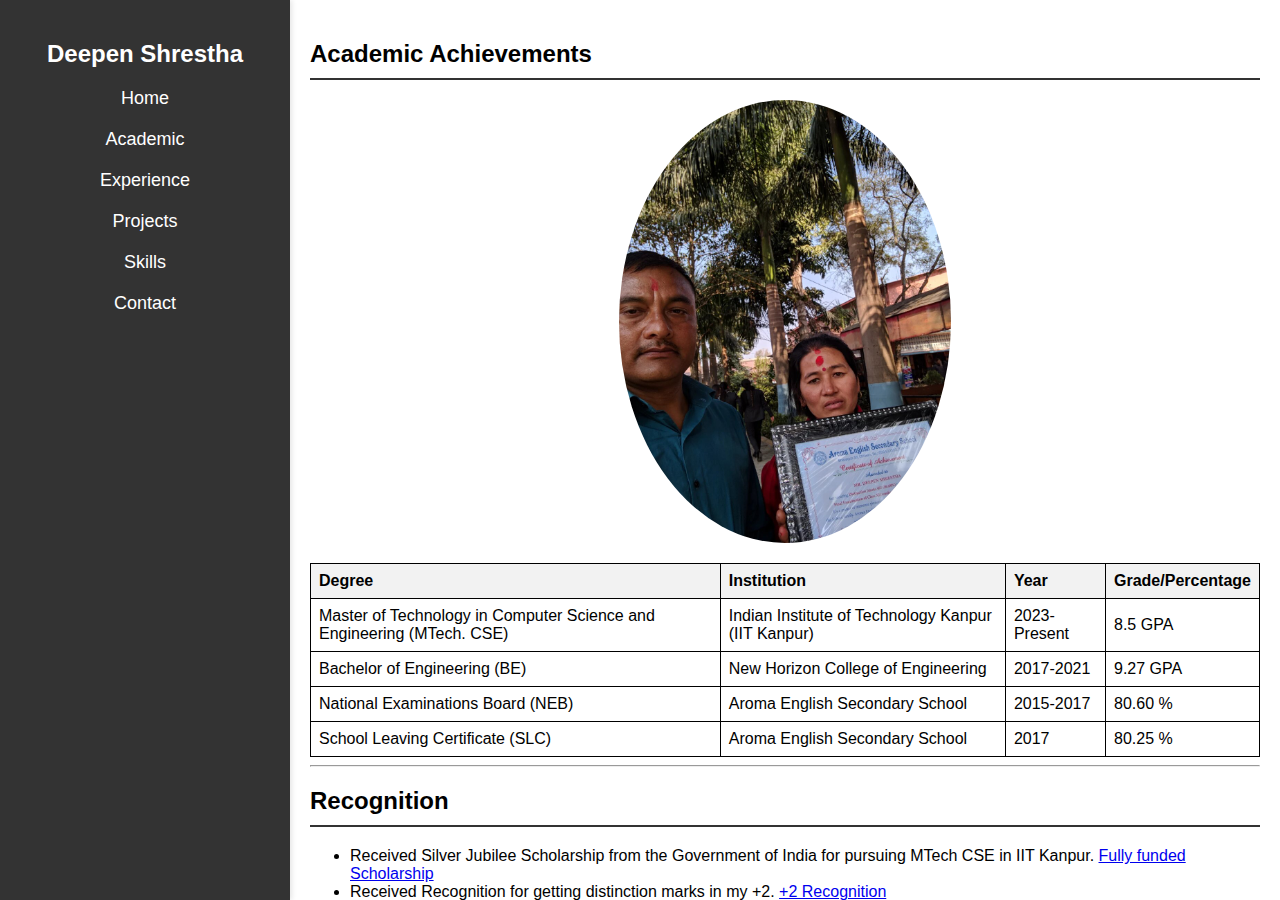
==== academic.html @ e7da5591 "Initial commit for my portfolio" ====
<!DOCTYPE html>
<html lang="en">
<head>
    <meta charset="UTF-8">
    <meta name="viewport" content="width=device-width, initial-scale=1.0">
    <title>Deepen Shrestha | Home</title>
    <link rel="stylesheet" href="style.css">
</head>
<body>
    <div class="sidebar">
        <h2>Deepen Shrestha</h2>
        <nav>
            <ul>
                <li><a href="index.html">Home</a></li>
                <li><a href="academic.html">Academic</a></li>
                <li><a href="experience.html">Experience</a></li>
                <li><a href="projects.html">Projects</a></li>
                <li><a href="skills.html">Skills</a></li>
                <li><a href="contact.html">Contact</a></li>

            </ul>
        </nav>
    </div>
    <div class="content">
        <section id="home">
            <h2>Academic Achievements</h2>
            <img src="images/plus_two_reco.jpg" alt="Your Name" class="academic-image">
            <table>
                <tr>
                    <th>Degree</th>
                    <th>Institution</th>
                    <th>Year</th>
                    <th>Grade/Percentage</th>
                </tr>
                <tr>
                    <td>Master of Technology in 
                        Computer Science and Engineering (MTech. CSE)</td>
                    <td>Indian Institute of Technology Kanpur (IIT Kanpur)</td>
                    <td>2023-Present</td>
                    <td>8.5 GPA</td>
                </tr>
                <tr>
                    <td>Bachelor of Engineering (BE)</td>
                    <td>New Horizon College of Engineering</td>
                    <td>2017-2021</td>
                    <td>9.27 GPA</td>
                </tr>
                <tr>
                    <td>National Examinations Board (NEB)</td>
                    <td>Aroma English Secondary School</td>
                    <td>2015-2017</td>
                    <td>80.60 %</td>
                </tr>
                <tr>
                    <td>School Leaving Certificate (SLC)</td>
                    <td>Aroma English Secondary School</td>
                    <td>2017</td>
                    <td>80.25 %</td>
                </tr>
            </table>
            <hr>
            <h2>Recognition</h2>
            <ul>
                <li>
                    Received Silver Jubilee Scholarship from the Government of India for pursuing MTech CSE in IIT Kanpur.
                    <a href="https://drive.google.com/file/d/1F7Bm4ICjsf6Bt0UN7jIT3QbnZISia4ZY/view" rel="noopener noreferrer">Fully funded Scholarship</a>
                </li>
                <li>
                    Received Recognition for getting distinction marks in my +2. 
                    <a href="https://drive.google.com/file/d/117XYdDOQ7r1To_-2ufYFWmKjFhRnOirP/view" rel="noopener noreferrer">+2 Recognition</a>
                </li>
                <li>
                    Received Recognition for getting distinction marks in my school.
                    <a href="https://drive.google.com/file/d/1X6fVSegV3MxYHPWqpJfyX2WA_PMjVN2D/view" rel="noopener noreferrer">Please find it here.</a>
                </li>
            </ul>
        </section>
    </div>
</body>
</html>
---- style.css ----
body {
    font-family: Arial, sans-serif;
    margin: 0;
    padding: 0;
    display: flex;
    height: 100vh;
    flex-direction: column;
}

.sidebar {
    width: 250px;
    background-color: #333;
    color: white;
    padding: 20px;
    box-shadow: 2px 0 5px rgba(0, 0, 0, 0.1);
    flex-shrink: 0;
}

.sidebar h2 {
    text-align: center;
}

.sidebar nav ul {
    list-style: none;
    padding: 0;
}

.sidebar nav ul li {
    margin: 20px 0;
}

.sidebar nav ul li a {
    color: white;
    text-decoration: none;
    font-size: 18px;
    display: block;
    text-align: center;
    transition: background-color 0.3s;
}

.sidebar nav ul li a:hover {
    background-color: #575757;
    border-radius: 5px;
}

.content {
    flex: 1;
    padding: 20px;
    overflow-y: auto;
}

.content section {
    margin-bottom: 40px;
}

.content h2 {
    border-bottom: 2px solid #333;
    padding-bottom: 10px;
    margin-bottom: 20px;
}

.profile-image {
    max-width: 100%;
    height: 80%;
    width: 80%;
    border-radius: 50%;
    display: block;
    margin: 0 auto 20px auto;
}

.academic-image {
    max-width: 100%;
    height: 100%;
    width: 35%;
    border-radius: 95%;
    display: block;
    margin: 0 auto 20px auto;
}

.contact-container {
    display: flex;
    align-items: flex-start;
    justify-content: space-between;
}
.contact-details {
    flex: 1;
}
.contact-details ul {
    list-style-type: none;
    padding: 0;
}
.contact-details ul li {
    display: flex;
    align-items: center;
    margin: 10px 0;
}
.contact-details ul li i {
    margin-right: 10px;
    font-size: 1.2em;
}

form {
    display: flex;
    flex-direction: column;
}

form label {
    margin-bottom: 5px;
}

form input, form textarea {
    margin-bottom: 10px;
    padding: 10px;
    border: 1px solid #ccc;
    border-radius: 5px;
}

form button {
    padding: 10px;
    border: none;
    border-radius: 5px;
    background-color: #333;
    color: white;
    font-size: 16px;
    cursor: pointer;
    transition: background-color 0.3s;
}

form button:hover {
    background-color: #575757;
}

table {
    border-collapse: collapse;
    width: 100%;
}
th, td {
    border: 1px solid black;
    padding: 8px;
    text-align: left;
}
th {
    background-color: #f2f2f2;
}

h5 {
    border-bottom: 1px solid black;
    display: inline-block;
}

/* Media Queries to make the page responsive*/
@media (min-width: 600px) {
    body {
        flex-direction: row;
    }

    .content {
        flex: 1;
        padding: 20px;
    }
}
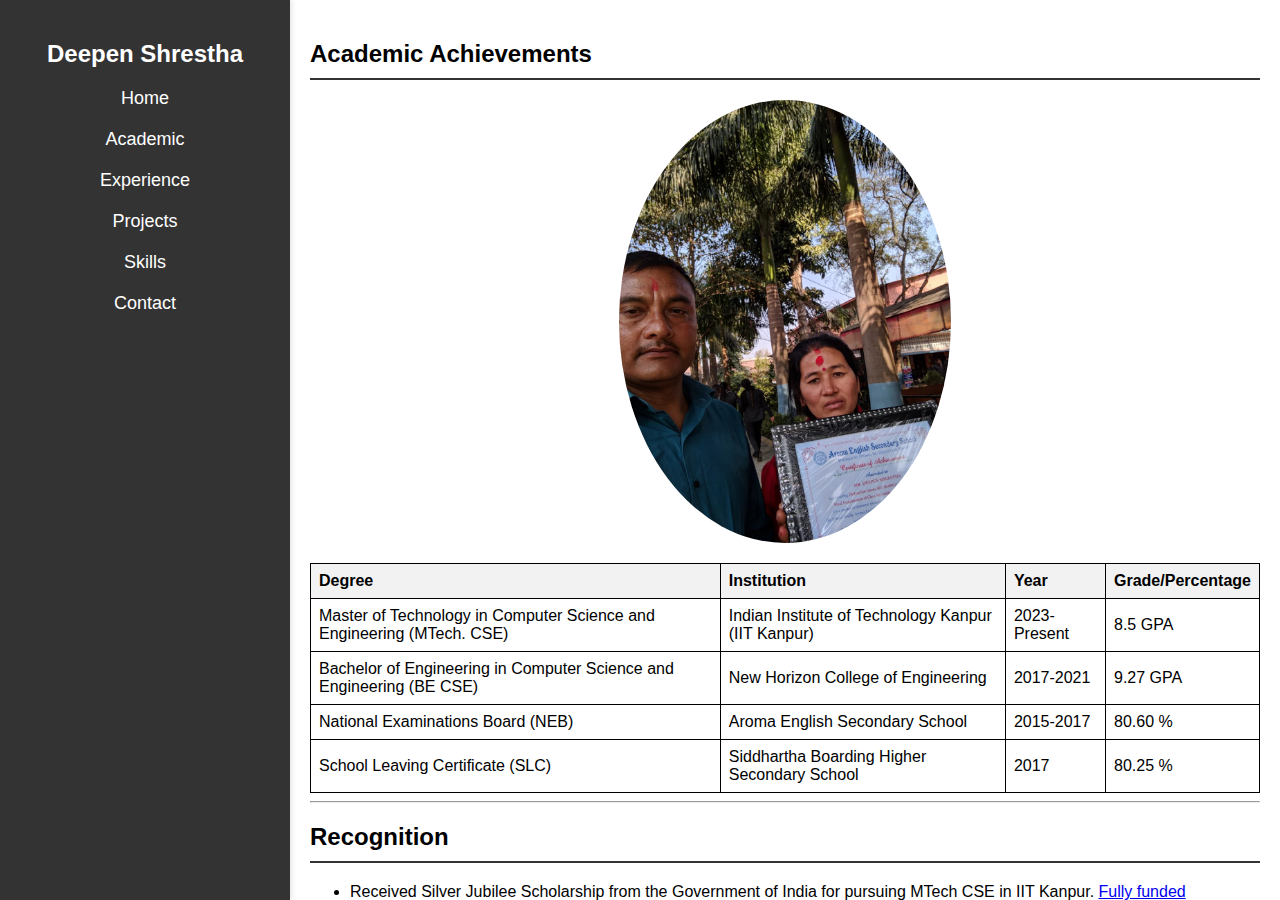
==== commit b37aab52: "minor fixes" ====
--- a/academic.html
+++ b/academic.html
@@ -40,7 +40,7 @@
                     <td>8.5 GPA</td>
                 </tr>
                 <tr>
-                    <td>Bachelor of Engineering (BE)</td>
+                    <td>Bachelor of Engineering in Computer Science and Engineering (BE CSE)</td>
                     <td>New Horizon College of Engineering</td>
                     <td>2017-2021</td>
                     <td>9.27 GPA</td>
@@ -53,7 +53,7 @@
                 </tr>
                 <tr>
                     <td>School Leaving Certificate (SLC)</td>
-                    <td>Aroma English Secondary School</td>
+                    <td>Siddhartha Boarding Higher Secondary School</td>
                     <td>2017</td>
                     <td>80.25 %</td>
                 </tr>
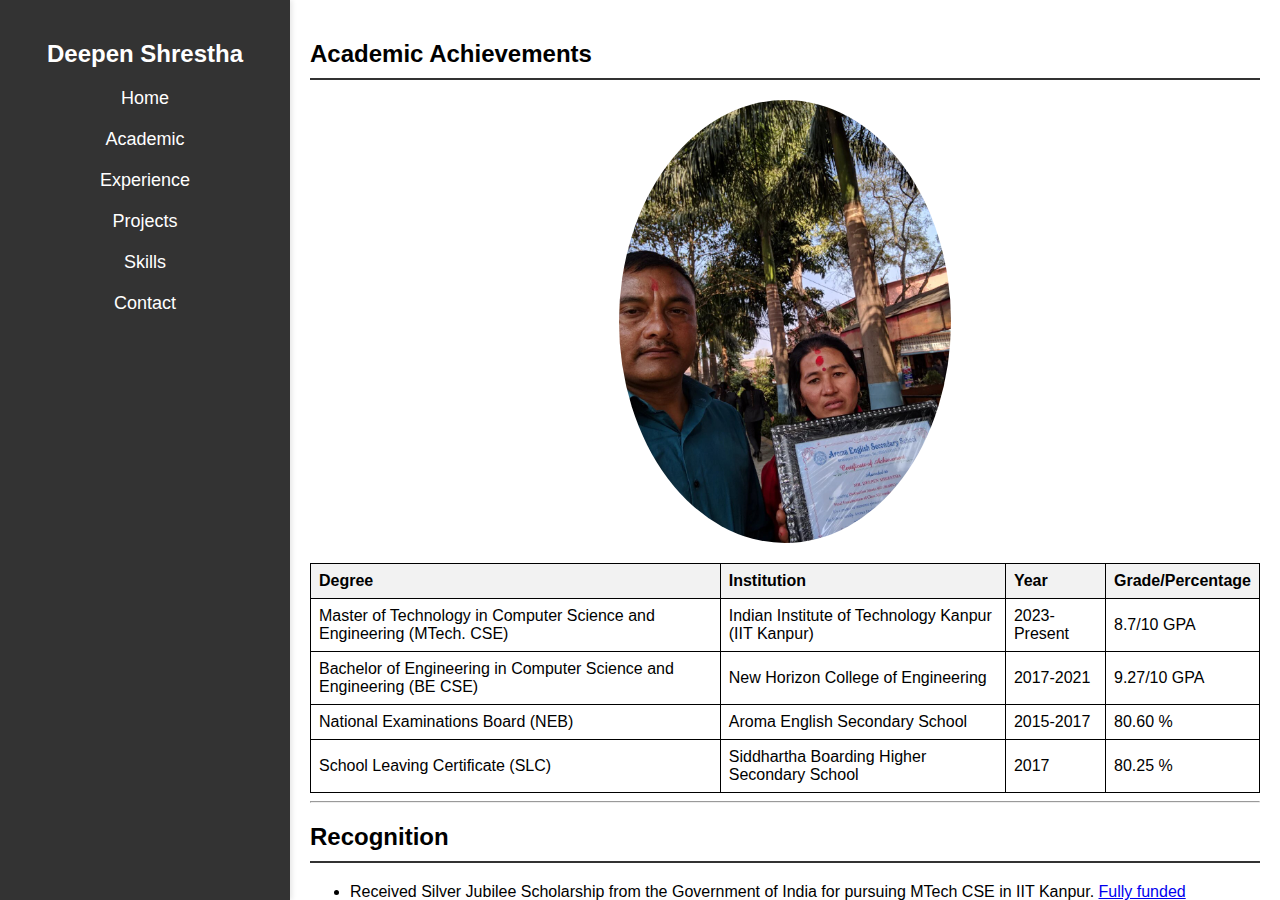
==== commit 8a5c5c14: "academics updated" ====
--- a/academic.html
+++ b/academic.html
@@ -37,13 +37,13 @@
                         Computer Science and Engineering (MTech. CSE)</td>
                     <td>Indian Institute of Technology Kanpur (IIT Kanpur)</td>
                     <td>2023-Present</td>
-                    <td>8.5 GPA</td>
+                    <td>8.7/10 GPA</td>
                 </tr>
                 <tr>
                     <td>Bachelor of Engineering in Computer Science and Engineering (BE CSE)</td>
                     <td>New Horizon College of Engineering</td>
                     <td>2017-2021</td>
-                    <td>9.27 GPA</td>
+                    <td>9.27/10 GPA</td>
                 </tr>
                 <tr>
                     <td>National Examinations Board (NEB)</td>
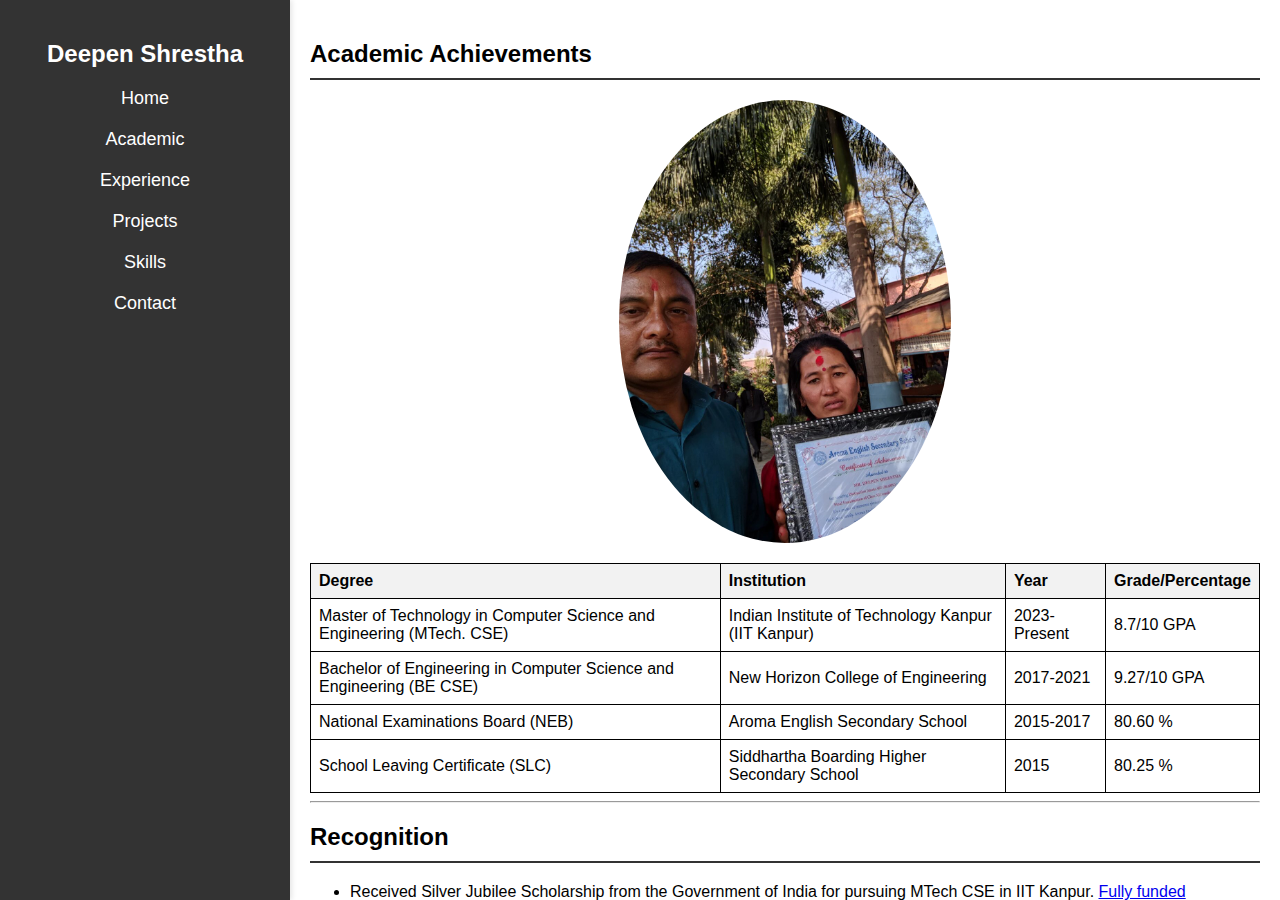
==== commit 8a76ef92: "basic fix" ====
--- a/academic.html
+++ b/academic.html
@@ -54,7 +54,7 @@
                 <tr>
                     <td>School Leaving Certificate (SLC)</td>
                     <td>Siddhartha Boarding Higher Secondary School</td>
-                    <td>2017</td>
+                    <td>2015</td>
                     <td>80.25 %</td>
                 </tr>
             </table>
